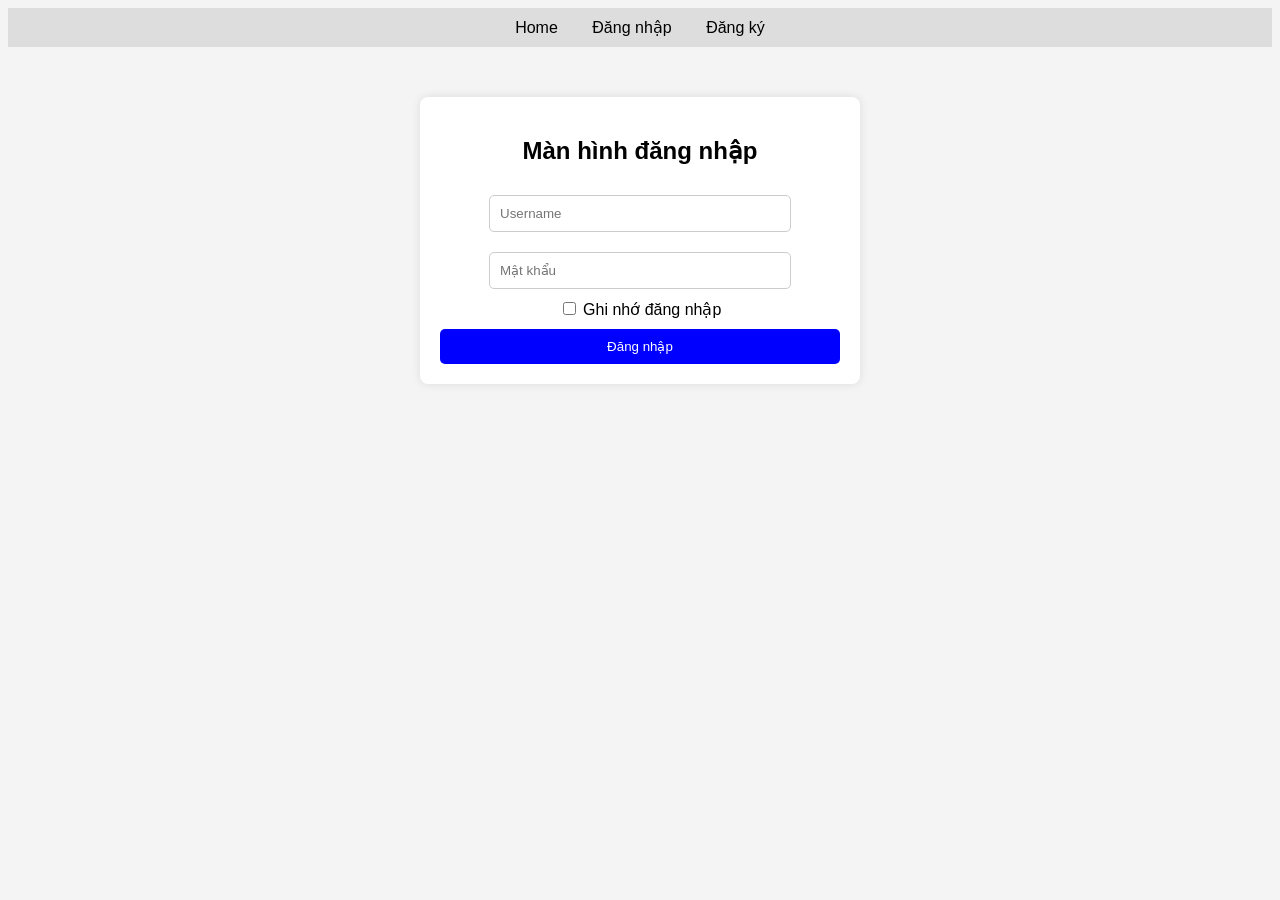
==== login.html @ 409a1265 "first commit" ====
<!DOCTYPE html>
<html lang="vi">
<head>
    <meta charset="UTF-8">
    <meta name="viewport" content="width=device-width, initial-scale=1.0">
    <title>Đăng nhập</title>
    <link rel="stylesheet" href="public/css/style.css">
</head>
<body>

<nav>
    <a href="index.html">Home</a>
    <a href="login.html">Đăng nhập</a>
    <a href="register.html">Đăng ký</a>
</nav>

<div class="container">
    <h2>Màn hình đăng nhập</h2>
    <input type="text" placeholder="Username">
    <input type="password" placeholder="Mật khẩu">
    <div>
        <input type="checkbox"> Ghi nhớ đăng nhập
    </div>
    <button>Đăng nhập</button>
</div>

</body>
</html>
---- public/css/style.css ----
body {
    font-family: Arial, sans-serif;
    background-color: #f4f4f4;
    text-align: center;
}

.container {
    width: 400px;
    margin: 50px auto;
    background: white;
    padding: 20px;
    border-radius: 8px;
    box-shadow: 0px 0px 10px rgba(0, 0, 0, 0.1);
}

input[type="text"], input[type="password"], input[type="email"] {
    width: 70%;
    padding: 10px;
    margin: 10px 0;
    border: 1px solid #ccc;
    border-radius: 5px;
}

button {
    width: 100%;
    padding: 10px;
    background: blue;
    color: white;
    border: none;
    border-radius: 5px;
    cursor: pointer;
}

button:hover {
    background: darkblue;
}

nav {
    background: #ddd;
    padding: 10px;
}

nav a {
    margin: 0 15px;
    text-decoration: none;
    color: black;
}

nav a:hover {
    text-decoration: underline;
}
.remember-me {
    margin-bottom: 20px; /* Tạo khoảng cách giữa checkbox và nút */
    display: flex;
    align-items: center;
}

button {
    margin-top: 10px; /* Nếu cần thêm khoảng cách trên nút đăng nhập */
}
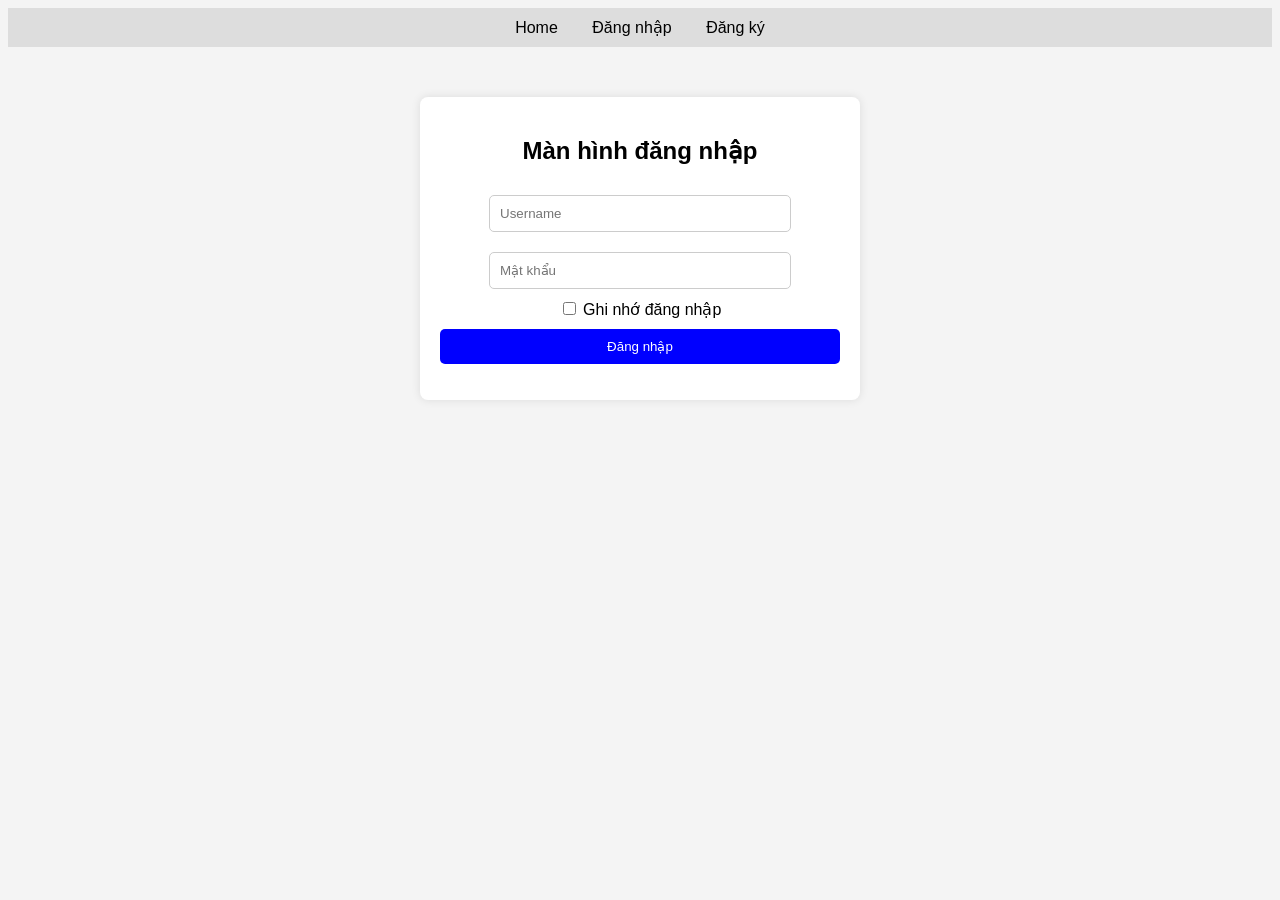
==== commit 268854ec: "first commit" ====
--- a/login.html
+++ b/login.html
@@ -16,13 +16,30 @@
 
 <div class="container">
     <h2>Màn hình đăng nhập</h2>
-    <input type="text" placeholder="Username">
-    <input type="password" placeholder="Mật khẩu">
+    <input type="text" id="username" placeholder="Username">
+    <input type="password" id="password" placeholder="Mật khẩu">
     <div>
-        <input type="checkbox"> Ghi nhớ đăng nhập
+        <input type="checkbox" id="remember"> Ghi nhớ đăng nhập
     </div>
-    <button>Đăng nhập</button>
+    <button onclick="validateLogin()">Đăng nhập</button>
+    <p id="error-message" style="color: red;"></p> <!-- Hiển thị lỗi -->
 </div>
+
+<script>
+    function validateLogin() {
+        let username = document.getElementById("username").value.trim();
+        let password = document.getElementById("password").value.trim();
+        let errorMessage = document.getElementById("error-message");
+
+        if (username === "" || password === "") {
+            errorMessage.textContent = "Vui lòng nhập đầy đủ thông tin!";
+        } else {
+            errorMessage.textContent = ""; // Xóa thông báo lỗi nếu hợp lệ
+            alert("Đăng nhập thành công!"); // Có thể thay bằng xử lý đăng nhập thật
+            window.location.href = "list.html"; // Chuyển hướng đến trang dashboard
+        }
+    }
+</script>
 
 </body>
 </html>
